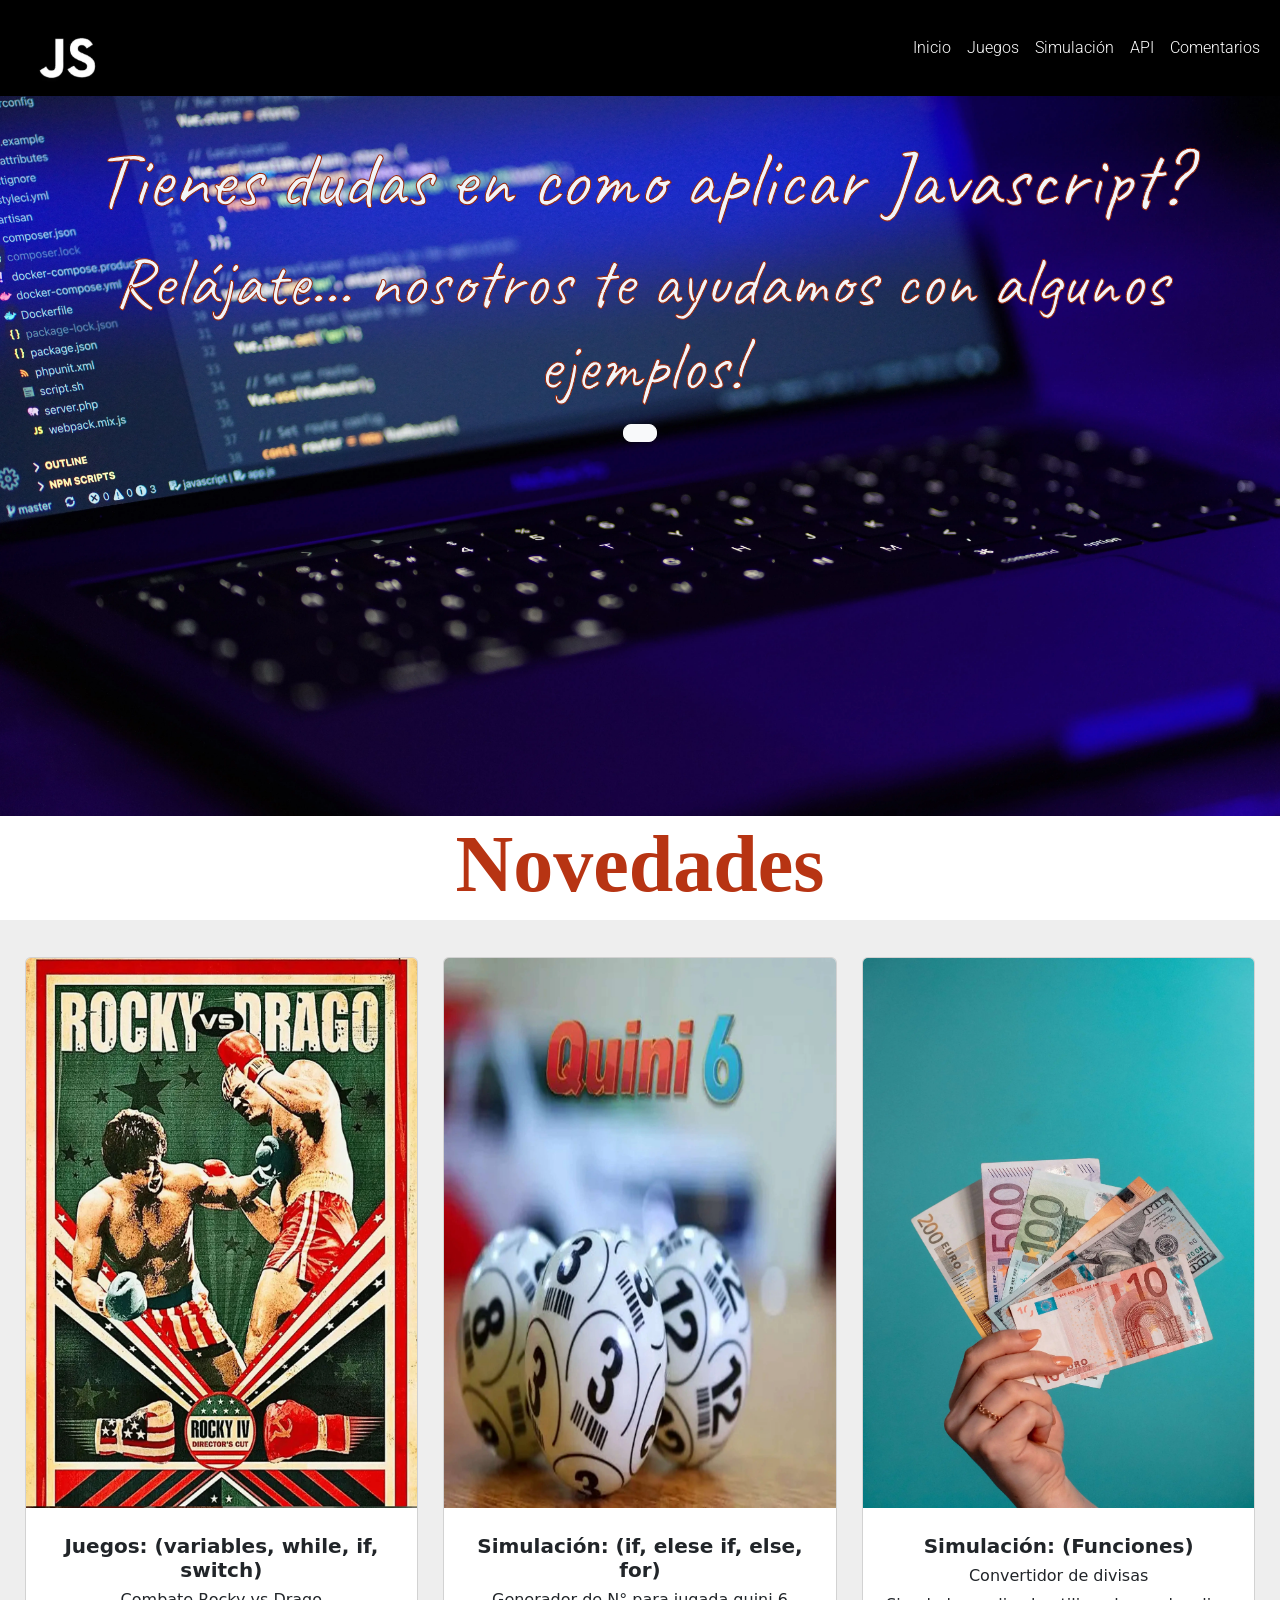
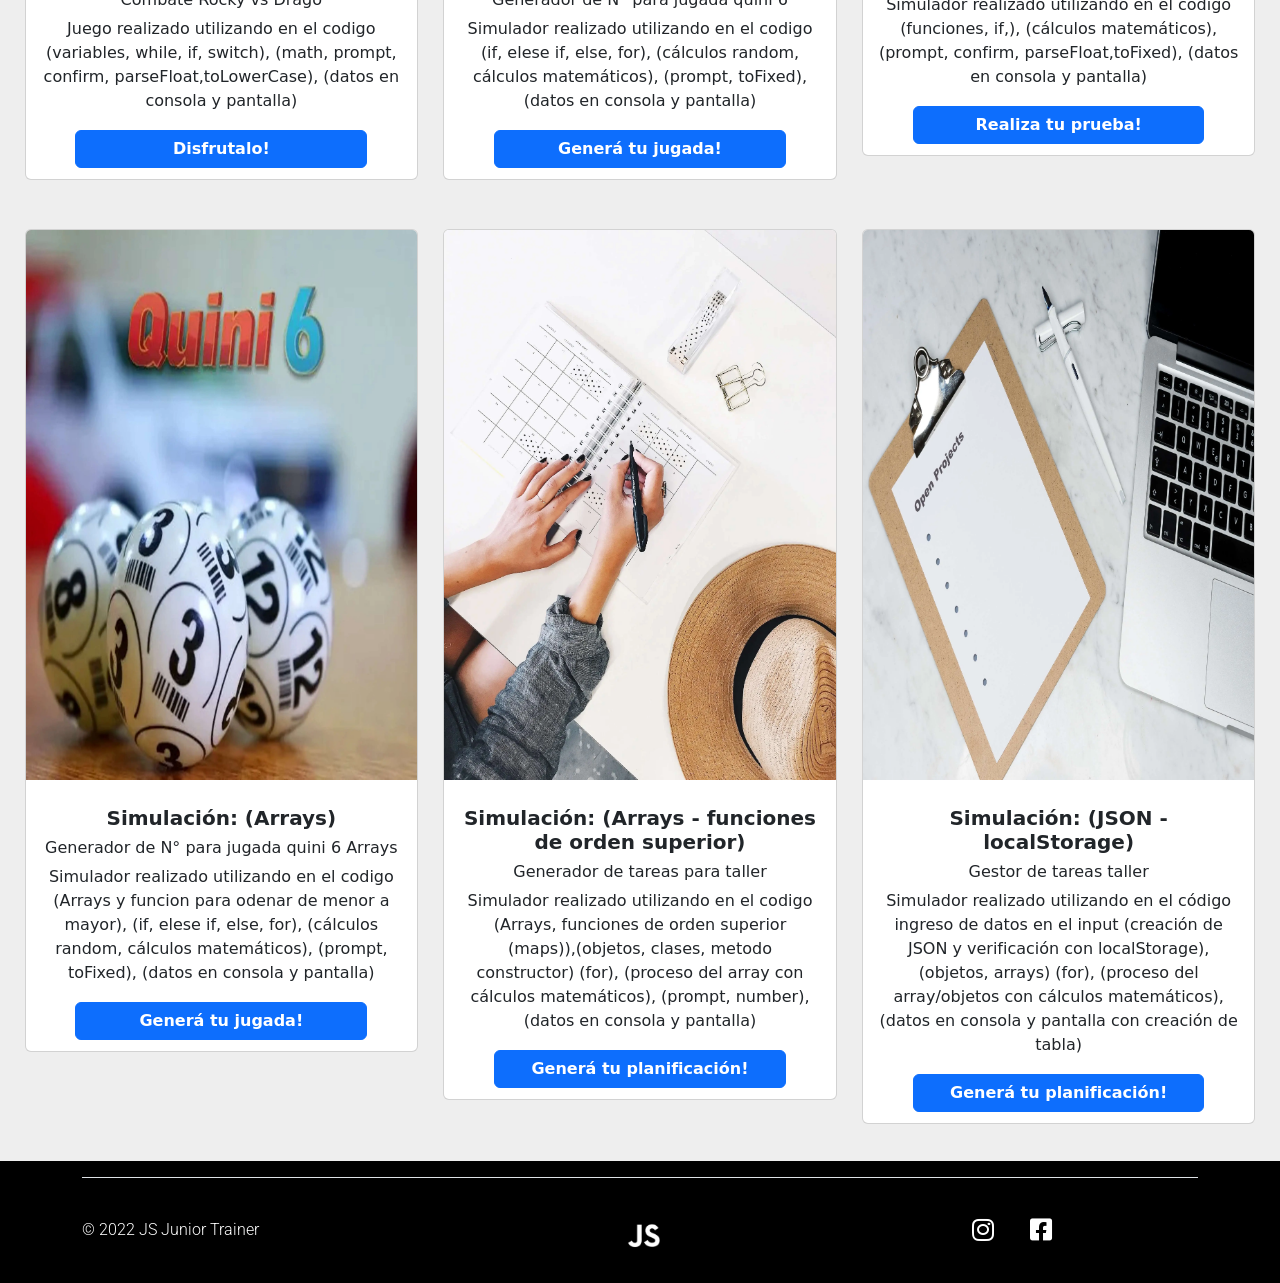
==== index.html @ 1945904a "first commit" ====
<!DOCTYPE html>
<html lang="es">
<head>
    <meta charset="UTF-8">
    <meta http-equiv="X-UA-Compatible" content="IE=edge">
    <meta name="viewport" content="width=device-width, initial-scale=1.0">
    <link rel="shortcut icon" href="" type="image/x-icon">
    <link rel="stylesheet" href="https://cdnjs.cloudflare.com/ajax/libs/animate.css/4.1.1/animate.min.css"/>
    <link rel="stylesheet" href="https://cdnjs.cloudflare.com/ajax/libs/font-awesome/6.0.0/css/all.min.css">
    <link href="https://cdn.jsdelivr.net/npm/bootstrap@5.1.3/dist/css/bootstrap.min.css" rel="stylesheet" integrity="sha384-1BmE4kWBq78iYhFldvKuhfTAU6auU8tT94WrHftjDbrCEXSU1oBoqyl2QvZ6jIW3" crossorigin="anonymous">

    <link rel="stylesheet" href="./css/style.css">
    <title>JS Junior Trainer</title>
</head>
<body>
    <header id="header_boot">
        <nav class="navbar navbar-expand-lg navbar-light bg-black" >
            <div class="container-fluid">
              <a class="navbar-brand" href="./index.html"><img src="./img/logojs.webp" alt="Javascript" class="logo_cucina"></img></a>
              <button class="navbar-toggler" type="button" data-bs-toggle="collapse" data-bs-target="#navbarNavAltMarkup" aria-controls="navbarNavAltMarkup" aria-expanded="false" aria-label="Toggle navigation">
                <span class="navbar-toggler-icon"></span>
              </button>
              <div class="collapse navbar-collapse" id="navbarNavAltMarkup" >
                <div class="navbar-nav">
                  <a class="nav-link active" aria-current="page" href="./index.html">Inicio</a>
                  <a class="nav-link" href="./pagesprincipal/juegos.html">Juegos</a>
                  <a class="nav-link" href="./pagesprincipal/simulacion.html">Simulación</a>
                  <a class="nav-link" href="./pagesprincipal/api.html">API</a>
                  <a class="nav-link" href="./pagesprincipal/comentarios.html">Comentarios</a>
                </div>
              </div>
            </div>
          </nav>
      </header>
      <section>
        <div class="p-1 text-center bg-image" id="main_principal">
          <div class="mask">
            <div class="d-flex justify-content-center align-items-center h-100">
              <div class="text-white m-3 text_main">
                <h1 class="mt-3">Tienes dudas en como aplicar Javascript?</h1>
                <h3 class="p-1">Relájate... nosotros te ayudamos con algunos ejemplos!</h3>
                <a class="btn btn-light btn-lg boton_main" href="" role="button"></a>
              </div>
            </div>
          </div>
        </div>
  </section>  
  <section>
    <div class="title_novedades">
      <h3>Novedades</h3>
    </div>
  </section>
  <section class="p-4 vh-200 fondo_content">
      <div class="row row-cols-1 row-cols-md-3 g-4">
        <div class="col card_content">
          <div class="card h-auto">
            <img src="./img/posterpeleapng.webp" class="card-img-top" alt="Boxeo"></img>
              <div class="card-body">
                <h5 class="card-title text-center"><b>Juegos: (variables, while, if, switch)</h5></b>
                <h6 class="card-title text-center">Combate Rocky vs Drago</h6>
                <p class="card-text text-center">Juego realizado utilizando en el codigo (variables, while, if, switch), (math, prompt, confirm, parseFloat,toLowerCase), (datos en consola y pantalla)</p>
              </div>
              <div class="card-footer d-grid gap-2 col-9 mx-auto btn_card_p">
                <a href="./juegopelea.html" class="btn btn-primary boton_card"><b>Disfrutalo!</b></a>
              </div>
          </div>
        </div>
          <div class="col card_content">
            <div class="card h-auto">
              <img src="./img/quini6.webp" class="card-img-top" alt="Quni 6"/></img>
                  <div class="card-body">
                    <h5 class="card-title text-center"><b>Simulación: (if, elese if, else, for)</b></h5>
                    <h6 class="card-title text-center ">Generador de N° para jugada quini 6</h6>
                    <p class="card-text text-center">Simulador realizado utilizando en el codigo (if, elese if, else, for), (cálculos random, cálculos matemáticos), (prompt, toFixed), (datos en consola y pantalla)</p>
                  </div>
                  <div class="card-footer d-grid gap-2 col-9 mx-auto btn_card_p">
                    <a href="./generadornumquini.html" class="btn btn-primary boton_card"><b>Generá tu jugada!</b></a>
                  </div>
              </div>
          </div>
          <div class="col card_content">
            <div class="card h-auto">
              <img src="./img/conversordivisas.webp" class="card-img-top" alt="Divisas"/></img>
                <div class="card-body">
                  <h5 class="card-title text-center"><b>Simulación: (Funciones)</b></h5>
                  <h6 class="card-title text-center">Convertidor de divisas</h6>
                  <p class="card-text text-center">Simulador realizado utilizando en el codigo (funciones, if,), (cálculos matemáticos), (prompt, confirm, parseFloat,toFixed), (datos en consola y pantalla)</p>
                </div>
                <div class="card-footer d-grid gap-2 col-9 mx-auto btn_card_p">
                  <a href="./conversordivisas..html" class="btn btn-primary boton_card"><b>Realiza tu prueba!</b></a>
                </div>
            </div>
          </div>         
      <div class="col card_content">
        <div class="card h-auto">
          <img src="./img/quini6.webp" class="card-img-top" alt="Quni 6"/></img>
              <div class="card-body">
                <h5 class="card-title text-center"><b>Simulación: (Arrays)</b></h5>
                <h6 class="card-title text-center ">Generador de N° para jugada quini 6 Arrays</h6>
                <p class="card-text text-center">Simulador realizado utilizando en el codigo (Arrays y funcion para odenar de menor a mayor), (if, elese if, else, for), (cálculos random, cálculos matemáticos), (prompt, toFixed), (datos en consola y pantalla)</p>
              </div>
              <div class="card-footer d-grid gap-2 col-9 mx-auto btn_card_p">
                <a href="./generadornumquiniarrays.html" class="btn btn-primary boton_card"><b>Generá tu jugada!</b></a>
              </div>
          </div>
      </div>
      <div class="col card_content">
        <div class="card h-auto">
          <img src="./img/generadortareas.webp" class="card-img-top" alt="Generador de tareas"/></img>
              <div class="card-body">
                <h5 class="card-title text-center"><b>Simulación: (Arrays - funciones de orden superior)</b></h5>
                <h6 class="card-title text-center ">Generador de tareas para taller</h6>
                <p class="card-text text-center">Simulador realizado utilizando en el codigo (Arrays, funciones de orden superior (maps)),(objetos, clases, metodo constructor) (for), (proceso del array con cálculos matemáticos), (prompt, number), (datos en consola y pantalla)</p>
              </div>
              <div class="card-footer d-grid gap-2 col-9 mx-auto btn_card_p">
                <a href="./generadortareas.html" class="btn btn-primary boton_card"><b>Generá tu planificación!</b></a>
              </div>
          </div>
      </div>
      <div class="col card_content">
        <div class="card h-auto">
          <img src="./img/gestortareas.webp" class="card-img-top" alt="Generador de tareas"/></img>
              <div class="card-body">
                <h5 class="card-title text-center"><b>Simulación: (JSON - localStorage)</b></h5>
                <h6 class="card-title text-center ">Gestor de tareas taller</h6>
                <p class="card-text text-center">Simulador realizado utilizando en el código ingreso de datos en el input (creación de JSON y verificación con localStorage),(objetos, arrays) (for), (proceso del array/objetos con cálculos matemáticos), (datos en consola y pantalla con creación de tabla)</p>
              </div>
              <div class="card-footer d-grid gap-2 col-9 mx-auto btn_card_p">
                <a href="./gestortareasjasonstorage.html" class="btn btn-primary boton_card"><b>Generá tu planificación!</b></a>
              </div>
          </div>
      </div>
    </div>   
  </section>
        <footer class="text-center text-lg-start" id="footer_boot">
            <div class="container d-flex justify-content-center py-2"></div>
              <div class="container">
                  <footer class="d-flex flex-wrap justify-content-between align-items-center py-3 border-top">
                    <p class="col-md-4 mb-0 text-white">&copy; 2022 JS Junior Trainer</p>
                    <a href="./index.html" class="col-md-4 d-flex align-items-center justify-content-center mb-3 mb-md-0 me-md-auto link-dark text-decoration-none">
                      <img src="./img/logojs.webp" alt="Js Junior Trainer" class="footer_img"></img>
                    </a>
                    <ul class="nav col-md-4 justify-content-center" id="footer_ico">
                      <li class="nav-item icono_footer" id="ico_foo"><a href="https://www.instagram.com" class="nav-link px-2 text-white"><i class="fa-brands fa-instagram" id="iconos_footer"></i></a></li>
                      <li class="nav-item icono_footer"><a href="https://www.facebook.com" class="nav-link px-2 text-white"><i class="fa-brands fa-facebook-square" id="iconos_footer"></i></a></li>
                    </ul>
              </div>
            </div> 
        </footer>
    <script src="https://cdn.jsdelivr.net/npm/bootstrap@5.1.3/dist/js/bootstrap.bundle.min.js" integrity="sha384-ka7Sk0Gln4gmtz2MlQnikT1wXgYsOg+OMhuP+IlRH9sENBO0LRn5q+8nbTov4+1p" crossorigin="anonymous"></script>
    <script src="https://cdn.jsdelivr.net/npm/@popperjs/core@2.10.2/dist/umd/popper.min.js" integrity="sha384-7+zCNj/IqJ95wo16oMtfsKbZ9ccEh31eOz1HGyDuCQ6wgnyJNSYdrPa03rtR1zdB" crossorigin="anonymous"></script>
    <script src="https://cdn.jsdelivr.net/npm/bootstrap@5.1.3/dist/js/bootstrap.min.js" integrity="sha384-QJHtvGhmr9XOIpI6YVutG+2QOK9T+ZnN4kzFN1RtK3zEFEIsxhlmWl5/YESvpZ13" crossorigin="anonymous"></script>
    <script src="https://cdn.boomcdn.com/libs/wow-js/1.3.0/wow.min.js"></script>
    <script src="https://code.jquery.com/jquery-3.5.1.slim.min.js" integrity="sha384-DfXdz2htPH0lsSSs5nCTpuj/zy4C+OGpamoFVy38MVBnE+IbbVYUew+OrCXaRkfj" crossorigin="anonymous"></script>
    <script>
    new WOW().init();
    </script>
</body>
</html>
---- css/style.css ----
@import url("https://fonts.googleapis.com/css2?family=Caveat:wght@400;500&family=Roboto:ital,wght@0,100;0,300;0,500;0,900;1,400&display=swap");
/******* PAGINA PRINCIPAL (INDEX) *******/

/* MOBILE FIRST */
* {
    margin: 0%;
    padding: 0%;
    box-sizing: border-box;
  }
  
/*--nav bar todas las pages y sub pages--*/
.paddingTB {
  padding-top: 50px;
  padding-bottom: 50px;
}

.col-lg-12,
.col-lg-6 {
  padding-right: 0;
  padding-left: 0;
}

.paddingT {
  padding-top: 50px;
}

.centrar {
  text-align: center;
}

.paddingLR {
  padding-left: 10px;
  padding-right: 10px;
}

#navbarNavAltMarkup a {
  color: #fff;
  font-family: "Roboto", sans-serif;
  font-style: normal;
  font-weight: 300;
}

#navbarNavAltMarkup a:hover:not(.active) {
  border-bottom: solid 3px white;
  transition: 0.5s;
}

.navbar-toggler {
  background-color: beige;
  font-size: 0.5rem;
}

.navbar-toggler-icon {
  width: 2.5em;
  height: 2.5em;
}

.logo_cucina {
  width: 200px;
  height: 40px;
}

@media (min-width: 768px) {
  .logo_cucina {
    width: auto;
    height: 50px;
  }
}
@media (min-width: 1024px) {
  .logo_cucina {
    height: 70px;
  }
}
@media (min-width: 5100px) {
  .logo_cucina {
    height: 100px;
  }
  #navbarNavAltMarkup a {
    font-size: 30px;
  }
}
/**-----ANIMACION LOGO-----**/
.logo_cucina {
  display: inline-block;
  margin: 0 0.5rem;
  animation: backInLeft;
  animation-duration: 1.8s;
}

/**----------------------**/
/* vista desktop */
@media only screen and (min-width: 1024px) {
  .navbar-expand-lg .navbar-collapse {
    justify-content: flex-end;
  }
}
/*--Footer todas las pages y sub pages--*/
#footer_boot {
  background-color: black;
  font-family: "Roboto", sans-serif;
  font-style: normal;
  font-weight: 300;
}

#footer_boot img {
  height: 40px;
}

#icono_footer {
  font-size: 25px;
  color: #fff;
  padding: 10px;
}

#footer_ico a {
  text-decoration: none;
  color: #fff;
  margin: 10px;
  font-size: 25px;
}
#footer_ico a i:hover {
  color: orangered;
  transform: scale(1.1);
  transition: ease-in-out 0.1s;
}


/*Pages*/
/****** INICIO PAGINA PRINCPAL (INDEX) ******/
* {
  padding: 0;
  margin: 0;
  box-sizing: border-box;
}

body {
  margin: 0%;
  padding: 0%;
}

#grid_index {
  display: grid;
  grid-template-areas: "cabecera" "principal" "novedades" "footer";
}

/*main*/
main {
  grid-area: principal;
}

#main_principal {
  margin: 0;
  padding: 0;
  box-sizing: border-box;
  flex-direction: column;
  justify-content: center;
  align-items: center;
  background-image: url(../img/fondoprincipal1.webp);
  background-size: cover;
  background-repeat: no-repeat;
  background-attachment: unset;
  background-position: center;
  height: 80vh;
  position: relative;
  overflow: hidden;
}

.text_main h1 {
  font-family: "Caveat", cursive;
  font-style: normal;
  font-weight: 400;
  font-size: 40px;
  color: #f2f5f8;
}

.text_main h3 {
  font-family: "Caveat", cursive;
  font-style: normal;
  font-weight: 400;
  font-size: 35px;
  color: #f2f5f8;
}

.text_main {
  animation: fadeInUp;
  animation-duration: 3s;
}

/*Novedades*/
.card_content {
  padding: 1%;
}

.title_novedades {
  text-decoration: none;
  justify-content: center;
  display: flex;
  text-align: center;
  margin: auto;
  font-size: 20px;
  color: #b73413;
  font-weight: 550;
  font-family: font-family-titulos-itermedios;
  padding: 2%;
}

.title_novedades h3 {
  font-family: font-family-titulos-itermedios;
  font-style: bold;
  font-weight: 550;
}

.fondo_content {
  background-color: #eee;
}

.col img {
  width: 100%;
  height: 100%;
  max-width: 30rem;
  max-height: 35rem;
  margin: auto;
  padding-bottom: 10px;
}

@media (min-width: 768px) {
  #grid_index {
    grid-template-areas: "cabecera cabecera cabecera" "principal principal principal" "novedades novedades" "footer footer";
  }
  .text_main h1 {
    -webkit-text-stroke: 1px #9a2609;
    font-size: 60px;
    font-style: bold;
  }
  .text_main h3 {
    -webkit-text-stroke: 1px #9a2609;
    font-size: 50px;
    font-style: bold;
  }
  .title_novedades h3 {
    font-size: 60px;
  }
}
@media (min-width: 1024px) {
  .title_novedades {
    padding: 0%;
  }
  .text_main h1 {
    font-size: 80px;
  }
  .text_main h3 {
    font-size: 70px;
  }
  .title_novedades h3 {
    font-size: 80px;
  }
}
.card-footer {
  background-color: #fff;
  border-top: 0px #fff;
}

.btn_card_p {
  padding: 1px;
  margin-bottom: 10px;
}




  /****** FIN PAGINA PRINCPAL (INDEX) ******/

  /*****INCIO PG JUEGO PELEA ROCKY VS DRAGO ******/

 .cont_general {
  display: grid;
  grid-template-columns: 2fr;
  justify-items: center;
  align-items: center;
  background-color: black;
 }

.contend_comb h1 {
    text-align: center;
    display: flex;
    font-size: 50px;
    justify-content: center;
}
.contend_comb a {
  text-align: center;
  display: flex;
  font-size: 30px;
  justify-content: center;
  text-decoration: none;
}

.card_juego {
    display: grid; 
    box-shadow: 0 4px 8px 0 rgba(0,0,0,0.2);
    width: 450px;
    height: 350px;
    margin: 15px ;
    text-align: center;
    font-size: 20px;
    font-weight: bold;
    background-color: #fff;
    border-radius: 10px;
    justify-items: center;
    justify-content: center;
    align-items: center;
}

.card_juego h5{
  font-size: 10 px;
  color: black;
  justify-content: center;
  font-weight: 200;

}
.card_juego img {
    width: 300px;
    height: 200px;
    display: inline-flexbox;
    margin: 30px;
    justify-content: center;
    align-items: center;

}

  /*****FIN PG JUEGO PELEA ROCKY VS DRAGO ******/

    /*****INCIO PG simu quini******/
  .card_juego_2 {
    display: grid; 
    box-shadow: 0 4px 8px 0 rgba(0,0,0,0.2);
    width: 300px;
    height: 50px;
    margin: 15px ;
    text-align: center;
    font-size: 20px;
    font-weight: bold;
    background-color: #fff;
    border-radius: 10px;
    justify-items: center;
    justify-content: center;
    align-items: center;
}

  /*****FIN PG JUEGO simu ******/

  .card_juego_3 {
    display: grid; 
    box-shadow: 0 4px 8px 0 rgba(0,0,0,0.2);
    width: 500px;
    height: 700px;
    margin: 15px ;
    text-align: center;
    font-size: 20px;
    font-weight: bold;
    background-color: #fff;
    border-radius: 10px;
    justify-items: center;
    justify-content: center;
    align-items: center;
}

/*---------pg simulador ------------------*/

.bd-placeholder-img {
  font-size: 1.125rem;
  text-anchor: middle;
  -webkit-user-select: none;
  -moz-user-select: none;
  user-select: none;
}

@media (min-width: 768px) {
  .bd-placeholder-img-lg {
    font-size: 3.5rem;
  }
}
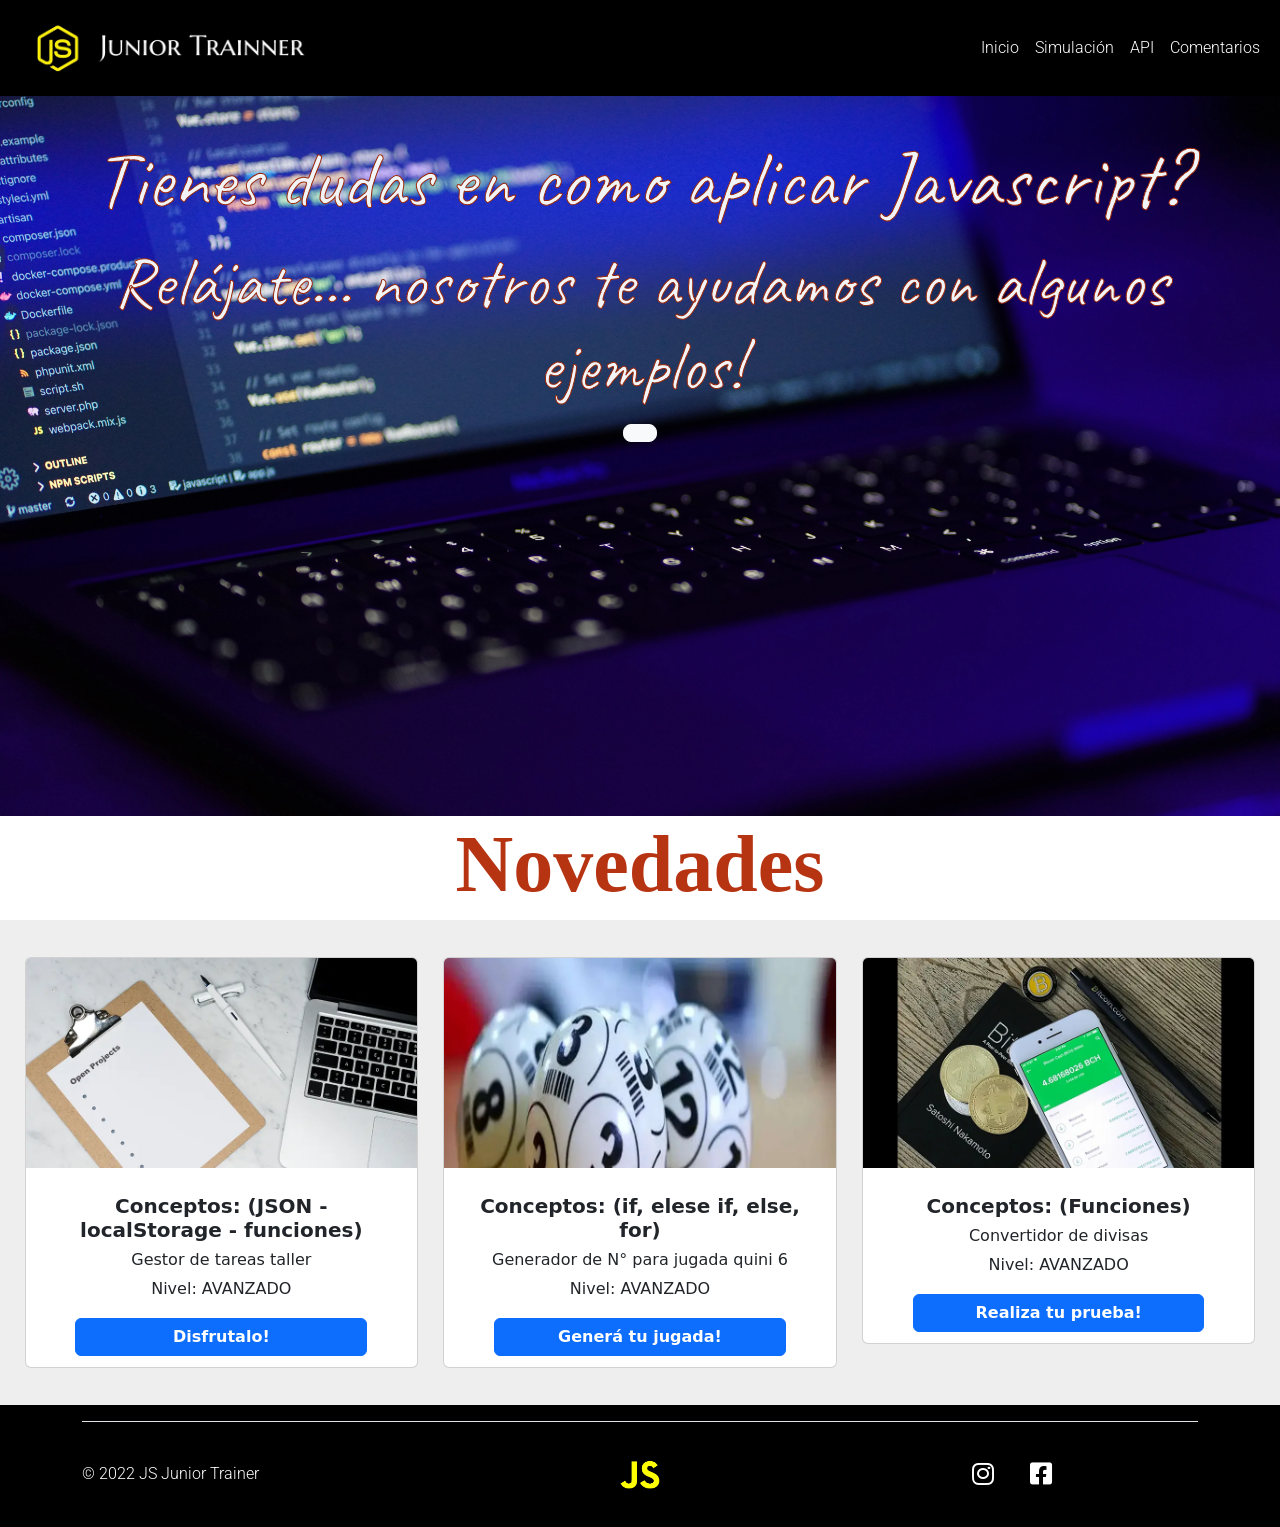
==== commit 7f8723dd: "ajustes de pages, subpages, archivos pdf, enlaces, ajustes" ====
--- a/index.html
+++ b/index.html
@@ -8,23 +8,21 @@
     <link rel="stylesheet" href="https://cdnjs.cloudflare.com/ajax/libs/animate.css/4.1.1/animate.min.css"/>
     <link rel="stylesheet" href="https://cdnjs.cloudflare.com/ajax/libs/font-awesome/6.0.0/css/all.min.css">
     <link href="https://cdn.jsdelivr.net/npm/bootstrap@5.1.3/dist/css/bootstrap.min.css" rel="stylesheet" integrity="sha384-1BmE4kWBq78iYhFldvKuhfTAU6auU8tT94WrHftjDbrCEXSU1oBoqyl2QvZ6jIW3" crossorigin="anonymous">
-
     <link rel="stylesheet" href="./css/style.css">
-    <title>JS Junior Trainer</title>
+    <title>JS Junior Trainer | Inicio</title>
 </head>
 <body>
     <header id="header_boot">
         <nav class="navbar navbar-expand-lg navbar-light bg-black" >
             <div class="container-fluid">
-              <a class="navbar-brand" href="./index.html"><img src="./img/logojs.webp" alt="Javascript" class="logo_cucina"></img></a>
+              <a class="navbar-brand" href="./index.html"><img src="./imgf/logonav.webp" alt="Javascript" class="logo_cucina"></img></a>
               <button class="navbar-toggler" type="button" data-bs-toggle="collapse" data-bs-target="#navbarNavAltMarkup" aria-controls="navbarNavAltMarkup" aria-expanded="false" aria-label="Toggle navigation">
                 <span class="navbar-toggler-icon"></span>
               </button>
               <div class="collapse navbar-collapse" id="navbarNavAltMarkup" >
                 <div class="navbar-nav">
                   <a class="nav-link active" aria-current="page" href="./index.html">Inicio</a>
-                  <a class="nav-link" href="./pagesprincipal/juegos.html">Juegos</a>
-                  <a class="nav-link" href="./pagesprincipal/simulacion.html">Simulación</a>
+                  <a class="nav-link" href="./pagesprincipal/simulacionpg.html">Simulación</a>
                   <a class="nav-link" href="./pagesprincipal/api.html">API</a>
                   <a class="nav-link" href="./pagesprincipal/comentarios.html">Comentarios</a>
                 </div>
@@ -54,24 +52,24 @@
       <div class="row row-cols-1 row-cols-md-3 g-4">
         <div class="col card_content">
           <div class="card h-auto">
-            <img src="./img/posterpeleapng.webp" class="card-img-top" alt="Boxeo"></img>
+            <img src="./imgf/gestordetareas.webp" class="card-img-top" alt="Gestor tareas"></img>
               <div class="card-body">
-                <h5 class="card-title text-center"><b>Juegos: (variables, while, if, switch)</h5></b>
-                <h6 class="card-title text-center">Combate Rocky vs Drago</h6>
-                <p class="card-text text-center">Juego realizado utilizando en el codigo (variables, while, if, switch), (math, prompt, confirm, parseFloat,toLowerCase), (datos en consola y pantalla)</p>
+                <h5 class="card-title text-center"><b>Conceptos: (JSON - localStorage - funciones)</h5></b>
+                <h6 class="card-title text-center">Gestor de tareas taller</h6>
+                <p class="card-text text-center">Nivel: AVANZADO</p>
               </div>
               <div class="card-footer d-grid gap-2 col-9 mx-auto btn_card_p">
-                <a href="./juegopelea.html" class="btn btn-primary boton_card"><b>Disfrutalo!</b></a>
+                <a href="./subpages/gestordetareas.html" class="btn btn-primary boton_card"><b>Disfrutalo!</b></a>
               </div>
           </div>
         </div>
           <div class="col card_content">
             <div class="card h-auto">
-              <img src="./img/quini6.webp" class="card-img-top" alt="Quni 6"/></img>
+              <img src="./imgf/quini.webp" class="card-img-top" alt="Quni 6"/></img>
                   <div class="card-body">
-                    <h5 class="card-title text-center"><b>Simulación: (if, elese if, else, for)</b></h5>
+                    <h5 class="card-title text-center"><b>Conceptos: (if, elese if, else, for)</b></h5>
                     <h6 class="card-title text-center ">Generador de N° para jugada quini 6</h6>
-                    <p class="card-text text-center">Simulador realizado utilizando en el codigo (if, elese if, else, for), (cálculos random, cálculos matemáticos), (prompt, toFixed), (datos en consola y pantalla)</p>
+                    <p class="card-text text-center">Nivel: AVANZADO</p>
                   </div>
                   <div class="card-footer d-grid gap-2 col-9 mx-auto btn_card_p">
                     <a href="./generadornumquini.html" class="btn btn-primary boton_card"><b>Generá tu jugada!</b></a>
@@ -80,55 +78,17 @@
           </div>
           <div class="col card_content">
             <div class="card h-auto">
-              <img src="./img/conversordivisas.webp" class="card-img-top" alt="Divisas"/></img>
+              <img src="./imgf/conversordivisas.webp" class="card-img-top" alt="Divisas"/></img>
                 <div class="card-body">
-                  <h5 class="card-title text-center"><b>Simulación: (Funciones)</b></h5>
+                  <h5 class="card-title text-center"><b>Conceptos: (Funciones)</b></h5>
                   <h6 class="card-title text-center">Convertidor de divisas</h6>
-                  <p class="card-text text-center">Simulador realizado utilizando en el codigo (funciones, if,), (cálculos matemáticos), (prompt, confirm, parseFloat,toFixed), (datos en consola y pantalla)</p>
+                  <p class="card-text text-center">Nivel: AVANZADO</p>
                 </div>
                 <div class="card-footer d-grid gap-2 col-9 mx-auto btn_card_p">
                   <a href="./conversordivisas..html" class="btn btn-primary boton_card"><b>Realiza tu prueba!</b></a>
                 </div>
             </div>
-          </div>         
-      <div class="col card_content">
-        <div class="card h-auto">
-          <img src="./img/quini6.webp" class="card-img-top" alt="Quni 6"/></img>
-              <div class="card-body">
-                <h5 class="card-title text-center"><b>Simulación: (Arrays)</b></h5>
-                <h6 class="card-title text-center ">Generador de N° para jugada quini 6 Arrays</h6>
-                <p class="card-text text-center">Simulador realizado utilizando en el codigo (Arrays y funcion para odenar de menor a mayor), (if, elese if, else, for), (cálculos random, cálculos matemáticos), (prompt, toFixed), (datos en consola y pantalla)</p>
-              </div>
-              <div class="card-footer d-grid gap-2 col-9 mx-auto btn_card_p">
-                <a href="./generadornumquiniarrays.html" class="btn btn-primary boton_card"><b>Generá tu jugada!</b></a>
-              </div>
-          </div>
-      </div>
-      <div class="col card_content">
-        <div class="card h-auto">
-          <img src="./img/generadortareas.webp" class="card-img-top" alt="Generador de tareas"/></img>
-              <div class="card-body">
-                <h5 class="card-title text-center"><b>Simulación: (Arrays - funciones de orden superior)</b></h5>
-                <h6 class="card-title text-center ">Generador de tareas para taller</h6>
-                <p class="card-text text-center">Simulador realizado utilizando en el codigo (Arrays, funciones de orden superior (maps)),(objetos, clases, metodo constructor) (for), (proceso del array con cálculos matemáticos), (prompt, number), (datos en consola y pantalla)</p>
-              </div>
-              <div class="card-footer d-grid gap-2 col-9 mx-auto btn_card_p">
-                <a href="./generadortareas.html" class="btn btn-primary boton_card"><b>Generá tu planificación!</b></a>
-              </div>
-          </div>
-      </div>
-      <div class="col card_content">
-        <div class="card h-auto">
-          <img src="./img/gestortareas.webp" class="card-img-top" alt="Generador de tareas"/></img>
-              <div class="card-body">
-                <h5 class="card-title text-center"><b>Simulación: (JSON - localStorage)</b></h5>
-                <h6 class="card-title text-center ">Gestor de tareas taller</h6>
-                <p class="card-text text-center">Simulador realizado utilizando en el código ingreso de datos en el input (creación de JSON y verificación con localStorage),(objetos, arrays) (for), (proceso del array/objetos con cálculos matemáticos), (datos en consola y pantalla con creación de tabla)</p>
-              </div>
-              <div class="card-footer d-grid gap-2 col-9 mx-auto btn_card_p">
-                <a href="./gestortareasjasonstorage.html" class="btn btn-primary boton_card"><b>Generá tu planificación!</b></a>
-              </div>
-          </div>
+          </div>        
       </div>
     </div>   
   </section>
@@ -138,7 +98,7 @@
                   <footer class="d-flex flex-wrap justify-content-between align-items-center py-3 border-top">
                     <p class="col-md-4 mb-0 text-white">&copy; 2022 JS Junior Trainer</p>
                     <a href="./index.html" class="col-md-4 d-flex align-items-center justify-content-center mb-3 mb-md-0 me-md-auto link-dark text-decoration-none">
-                      <img src="./img/logojs.webp" alt="Js Junior Trainer" class="footer_img"></img>
+                      <img src="./imgf/Logofooter2.webp" alt="Js Junior Trainer" class="footer_img"></img>
                     </a>
                     <ul class="nav col-md-4 justify-content-center" id="footer_ico">
                       <li class="nav-item icono_footer" id="ico_foo"><a href="https://www.instagram.com" class="nav-link px-2 text-white"><i class="fa-brands fa-instagram" id="iconos_footer"></i></a></li>
--- a/css/style.css
+++ b/css/style.css
@@ -3,11 +3,11 @@
 
 /* MOBILE FIRST */
 * {
-    margin: 0%;
-    padding: 0%;
-    box-sizing: border-box;
-  }
-  
+  margin: 0%;
+  padding: 0%;
+  box-sizing: border-box;
+}
+
 /*--nav bar todas las pages y sub pages--*/
 .paddingTB {
   padding-top: 50px;
@@ -124,7 +124,6 @@
   transition: ease-in-out 0.1s;
 }
 
-
 /*Pages*/
 /****** INICIO PAGINA PRINCPAL (INDEX) ******/
 * {
@@ -155,7 +154,7 @@
   flex-direction: column;
   justify-content: center;
   align-items: center;
-  background-image: url(../img/fondoprincipal1.webp);
+  background-image: url(../imgf/fondoprincipal1.webp);
   background-size: cover;
   background-repeat: no-repeat;
   background-attachment: unset;
@@ -265,26 +264,95 @@
   margin-bottom: 10px;
 }
 
-
-
-
-  /****** FIN PAGINA PRINCPAL (INDEX) ******/
-
-  /*****INCIO PG JUEGO PELEA ROCKY VS DRAGO ******/
-
- .cont_general {
+/****** FIN PAGINA PRINCPAL (INDEX) ******/
+
+/*****PG PRINCIPAL COMENTARIOS***/
+.title_tp h1{
+  font-family: "Roboto", sans-serif;
+  font-style: bold;
+  font-weight: 700;
+  font-size: 15px;
+  color: black;
+}
+
+.textos_section_comentarios {
+  display: inline-block;
+  width: 100%;
+  min-height: 75px;
+  align-items: center;
+  justify-content: end;
+  text-align: center;
+  background-color: rgba(226, 216, 204, 0.89);
+  margin-bottom: 1px;
+  padding: 15px;
+}
+
+.textos_section_comentarios h3 {
+  font-family: "Roboto", sans-serif;
+  font-style: bold;
+  font-weight: 700;
+  font-size: 12px;
+  color: black;
+}
+
+.textos_section_comentarios p {
+  font-family: "Roboto", sans-serif;
+  font-style: normal;
+  font-weight: 400;
+}
+
+@media (min-width: 768px) {
+
+  .title_tp h1 {
+    font-size: 25px;
+  }
+
+  .textos_section_comentarios h3 {
+    font-size: 20px;
+  }
+  .textos_section_comentarios p {
+    font-size: 15px;
+  }
+}
+
+@media (min-width: 1024px) {
+  .title_tp h1 {
+    font-size: 35px;
+  }
+  .textos_section_comentarios h3 {
+    font-size: 30px;
+  }
+  .textos_section_comentarios p {
+    font-size: 20px;
+  }
+}
+@media (min-width: 5100px) {
+  .title_tp h1 {
+    font-size: 60px;
+  }
+  .textos_section_comentarios h3 {
+    font-size: 55px;
+  }
+  .textos_section_comentarios p {
+    font-size: 25px;
+  }
+}
+
+/*****INCIO PG JUEGO PELEA ROCKY VS DRAGO ******/
+
+.cont_general {
   display: grid;
   grid-template-columns: 2fr;
   justify-items: center;
   align-items: center;
   background-color: black;
- }
+}
 
 .contend_comb h1 {
-    text-align: center;
-    display: flex;
-    font-size: 50px;
-    justify-content: center;
+  text-align: center;
+  display: flex;
+  font-size: 50px;
+  justify-content: center;
 }
 .contend_comb a {
   text-align: center;
@@ -295,73 +363,71 @@
 }
 
 .card_juego {
-    display: grid; 
-    box-shadow: 0 4px 8px 0 rgba(0,0,0,0.2);
-    width: 450px;
-    height: 350px;
-    margin: 15px ;
-    text-align: center;
-    font-size: 20px;
-    font-weight: bold;
-    background-color: #fff;
-    border-radius: 10px;
-    justify-items: center;
-    justify-content: center;
-    align-items: center;
-}
-
-.card_juego h5{
+  display: grid;
+  box-shadow: 0 4px 8px 0 rgba(0, 0, 0, 0.2);
+  width: 450px;
+  height: 350px;
+  margin: 15px;
+  text-align: center;
+  font-size: 20px;
+  font-weight: bold;
+  background-color: #fff;
+  border-radius: 10px;
+  justify-items: center;
+  justify-content: center;
+  align-items: center;
+}
+
+.card_juego h5 {
   font-size: 10 px;
   color: black;
   justify-content: center;
   font-weight: 200;
-
 }
 .card_juego img {
-    width: 300px;
-    height: 200px;
-    display: inline-flexbox;
-    margin: 30px;
-    justify-content: center;
-    align-items: center;
-
-}
-
-  /*****FIN PG JUEGO PELEA ROCKY VS DRAGO ******/
-
-    /*****INCIO PG simu quini******/
-  .card_juego_2 {
-    display: grid; 
-    box-shadow: 0 4px 8px 0 rgba(0,0,0,0.2);
-    width: 300px;
-    height: 50px;
-    margin: 15px ;
-    text-align: center;
-    font-size: 20px;
-    font-weight: bold;
-    background-color: #fff;
-    border-radius: 10px;
-    justify-items: center;
-    justify-content: center;
-    align-items: center;
-}
-
-  /*****FIN PG JUEGO simu ******/
-
-  .card_juego_3 {
-    display: grid; 
-    box-shadow: 0 4px 8px 0 rgba(0,0,0,0.2);
-    width: 500px;
-    height: 700px;
-    margin: 15px ;
-    text-align: center;
-    font-size: 20px;
-    font-weight: bold;
-    background-color: #fff;
-    border-radius: 10px;
-    justify-items: center;
-    justify-content: center;
-    align-items: center;
+  width: 300px;
+  height: 200px;
+  display: inline-flexbox;
+  margin: 30px;
+  justify-content: center;
+  align-items: center;
+}
+
+/*****FIN PG JUEGO PELEA ROCKY VS DRAGO ******/
+
+/*****INCIO PG simu quini******/
+.card_juego_2 {
+  display: grid;
+  box-shadow: 0 4px 8px 0 rgba(0, 0, 0, 0.2);
+  width: 300px;
+  height: 50px;
+  margin: 15px;
+  text-align: center;
+  font-size: 20px;
+  font-weight: bold;
+  background-color: #fff;
+  border-radius: 10px;
+  justify-items: center;
+  justify-content: center;
+  align-items: center;
+}
+
+/*****FIN PG JUEGO simu ******/
+
+.card_juego_3 {
+  display: grid;
+  box-shadow: 0 4px 8px 0 rgba(0, 0, 0, 0.2);
+  width: 500px;
+  height: 700px;
+  margin: 15px;
+  text-align: center;
+  font-size: 20px;
+  font-weight: bold;
+  background-color: #fff;
+  border-radius: 10px;
+  justify-items: center;
+  justify-content: center;
+  align-items: center;
 }
 
 /*---------pg simulador ------------------*/
@@ -380,4 +446,18 @@
   }
 }
 
-
+/*---------pg simuladorpg ------------------*/
+
+.bd-placeholder-img {
+  font-size: 1.125rem;
+  text-anchor: middle;
+  -webkit-user-select: none;
+  -moz-user-select: none;
+  user-select: none;
+}
+
+@media (min-width: 768px) {
+  .bd-placeholder-img-lg {
+    font-size: 3.5rem;
+  }
+}
